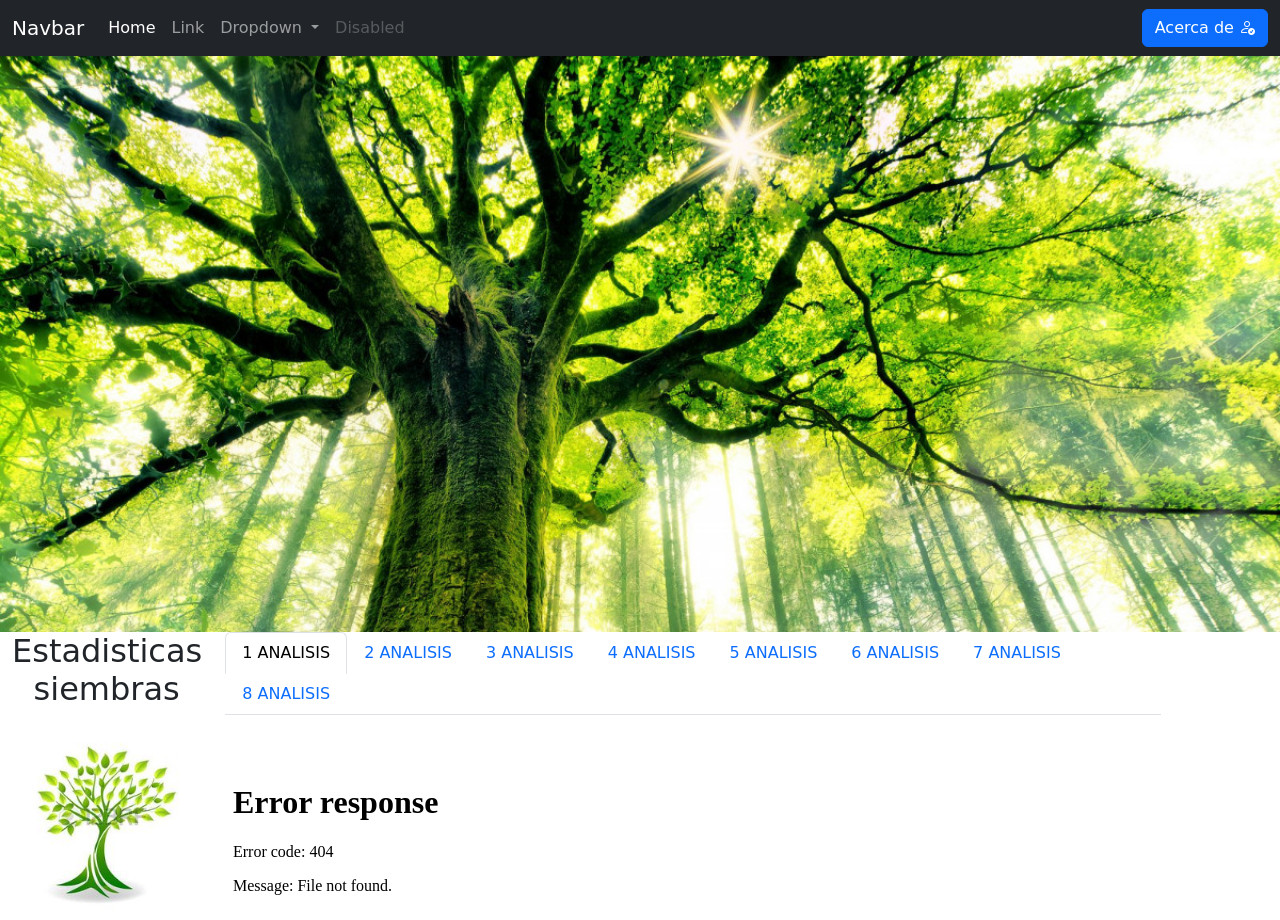
==== index.html @ 5a19d995 "Avance proyecto Final" ====
<!DOCTYPE html>
<html lang="en">
<head>
    <meta charset="UTF-8">
    <meta http-equiv="X-UA-Compatible" content="IE=edge">
    <meta name="viewport" content="width=device-width, initial-scale=1.0">
    <title>PROYECTO ARBOLES</title>
    <!--CSS ONLY-->
<link href="https://cdn.jsdelivr.net/npm/bootstrap@5.2.1/dist/css/bootstrap.min.css" rel="stylesheet" 
integrity="sha384-iYQeCzEYFbKjA/T2uDLTpkwGzCiq6soy8tYaI1GyVh/UjpbCx/TYkiZhlZB6+fzT" crossorigin="anonymous">
<link
rel="stylesheet"
href="https://cdnjs.cloudflare.com/ajax/libs/animate.css/4.1.1/animate.min.css"/>
<link rel="stylesheet" href="./estilos.css">
<link rel="stylesheet" href="https://cdn.jsdelivr.net/npm/bootstrap-icons@1.9.1/font/bootstrap-icons.css">
</head>
<body>
    <header>
        <nav class="navbar navbar-expand-lg bg-dark navbar-dark 
                    animate__animated animate__backInLeft">
            <div class="container-fluid">
              <a class="navbar-brand" href="#">Navbar</a>
              <button class="navbar-toggler" type="button" data-bs-toggle="collapse" data-bs-target="#navbarSupportedContent" aria-controls="navbarSupportedContent" aria-expanded="false" aria-label="Toggle navigation">
                <span class="navbar-toggler-icon"></span>
              </button>
              <div class="collapse navbar-collapse" id="navbarSupportedContent">
                <ul class="navbar-nav me-auto mb-2 mb-lg-0">
                  <li class="nav-item">
                    <a class="nav-link active" aria-current="page" href="#">Home</a>
                  </li>
                  <li class="nav-item">
                    <a class="nav-link" href="#">Link</a>
                  </li>
                  <li class="nav-item dropdown">
                    <a class="nav-link dropdown-toggle" href="#" role="button" data-bs-toggle="dropdown" aria-expanded="false">
                      Dropdown
                    </a>
                    <ul class="dropdown-menu">
                      <li><a class="dropdown-item" href="#">Action</a></li>
                      <li><a class="dropdown-item" href="#">Another action</a></li>
                      <li><hr class="dropdown-divider"></li>
                      <li><a class="dropdown-item" href="#">Something else here</a></li>
                    </ul>
                  </li>
                  <li class="nav-item">
                    <a class="nav-link disabled">Disabled</a>
                  </li>
                </ul>
                <a class="btn btn-primary" data-bs-toggle="offcanvas" href="#offcanvasExample" role="button" aria-controls="offcanvasExample">
                    Acerca de
                    <i class="bi bi-person-check"></i>
                  </a>
              </div>
            </div>
          </nav>
    </header>
    <main>
        <section class="fondo">
        </section>
        <section>
            <div class="container-fluid">
                <div class="row">
                    <div class="col-12 col-md-2 text-center">
                        <h2>Estadisticas siembras</h2>
                        <img src="./Img/Logo.png" alt=""
                        class="img-fluid w-100">
                    </div>
                    <div class="col-12 col-md-9">
                        <ul class="nav nav-tabs" id="myTab" role="tablist">
                            <li class="nav-item" role="presentation">
                              <button class="nav-link active" id="home-tab" data-bs-toggle="tab" data-bs-target="#home-tab-pane" type="button" role="tab" aria-controls="home-tab-pane" aria-selected="true">1 ANALISIS</button>
                            </li>
                            <li class="nav-item" role="presentation">
                              <button class="nav-link" id="profile-tab" data-bs-toggle="tab" data-bs-target="#profile-tab-pane" type="button" role="tab" aria-controls="profile-tab-pane" aria-selected="false">2 ANALISIS</button>
                            </li>
                            <li class="nav-item" role="presentation">
                              <button class="nav-link" id="contact-tab" data-bs-toggle="tab" data-bs-target="#contact-tab-pane" type="button" role="tab" aria-controls="contact-tab-pane" aria-selected="false">3 ANALISIS</button>
                            </li>
                            <li class="nav-item" role="presentation">
                              <button class="nav-link" id="contact-tab" data-bs-toggle="tab" data-bs-target="#contact-tab-pane" type="button" role="tab" aria-controls="contact-tab-pane" aria-selected="false">4 ANALISIS</button>
                            </li>
                            <li class="nav-item" role="presentation">
                              <button class="nav-link" id="contact-tab" data-bs-toggle="tab" data-bs-target="#contact-tab-pane" type="button" role="tab" aria-controls="contact-tab-pane" aria-selected="false">5 ANALISIS</button>
                            </li>
                            <li class="nav-item" role="presentation">
                              <button class="nav-link" id="contact-tab" data-bs-toggle="tab" data-bs-target="#contact-tab-pane" type="button" role="tab" aria-controls="contact-tab-pane" aria-selected="false">6 ANALISIS</button>
                            </li>
                            <li class="nav-item" role="presentation">
                              <button class="nav-link" id="contact-tab" data-bs-toggle="tab" data-bs-target="#contact-tab-pane" type="button" role="tab" aria-controls="contact-tab-pane" aria-selected="false">7 ANALISIS</button>
                            </li>
                            <li class="nav-item" role="presentation">
                              <button class="nav-link" id="contact-tab" data-bs-toggle="tab" data-bs-target="#contact-tab-pane" type="button" role="tab" aria-controls="contact-tab-pane" aria-selected="false">8 ANALISIS</button>
                            </li>

                          </ul>
                          <div class="tab-content" id="myTabContent">
                            <div class="tab-pane fade show active" id="home-tab-pane" role="tabpanel" aria-labelledby="home-tab" tabindex="0">
                              <iframe src="./Datosanalistas1.html" frameborder="0" class ="w-100 mt-5"></iframe>
                            </div>
                            <div class="tab-pane fade" id="profile-tab-pane" role="tabpanel" aria-labelledby="profile-tab" tabindex="0">
                              <iframe src="./Datosanalistas2.html" frameborder="0" class ="w-100 mt-5"></iframe>
                              </div>
                            <div class="tab-pane fade" id="contact-tab-pane" role="tabpanel" aria-labelledby="contact-tab" tabindex="0">
                              <iframe src="./Datosfiltro.html" frameborder="0" class ="w-100 mt-5"></iframe>
                              </div></div>

                          </div>
                    </div>
                </div>
            </div>
        </section>
        <section>
            <div class="offcanvas offcanvas-start" tabindex="-1" id="offcanvasExample" aria-labelledby="offcanvasExampleLabel">
                <div class="offcanvas-header">
                  <h5 class="offcanvas-title" id="offcanvasExampleLabel">Acerca de</h5>
                  <button type="button" class="btn-close" data-bs-dismiss="offcanvas" aria-label="Close"></button>
                </div>
                <div class="offcanvas-body">
                    <div class="container">
                        <div class="row justify-content-center">
                            <div class="col-12">
                                <img src="./Img/Avatar.png" alt=""
                                class="img-fluid w-100 mx-auto d-block">
                                <h3>FABIO ALEXIS VILLA VARGAS</h3>
                                <p>Auxiliar operativo de EPS Sura con toda la disposicion para aprender y buscar las mejores herramientas para automatizacion de los procesos
                                </p>
                                <h2>Celular:3218424225 </h2>
                            </div>
                        </div>
                    </div>
                </div>
              </div>
        </section>
    </main>
    <footer></footer>


    



<!-- JavaScript Bundle with Popper -->
<script src="https://cdn.jsdelivr.net/npm/bootstrap@5.2.1/dist/js/bootstrap.bundle.min.js" integrity="sha384-u1OknCvxWvY5kfmNBILK2hRnQC3Pr17a+RTT6rIHI7NnikvbZlHgTPOOmMi466C8" crossorigin="anonymous"></script>    
</body>
</html>
---- estilos.css ----
.fondo{
background-image: url('./Img/banner.jpg');
background-position: top center;
background-size: cover;
padding: 
10% 
20% 
35% 
30%;
}
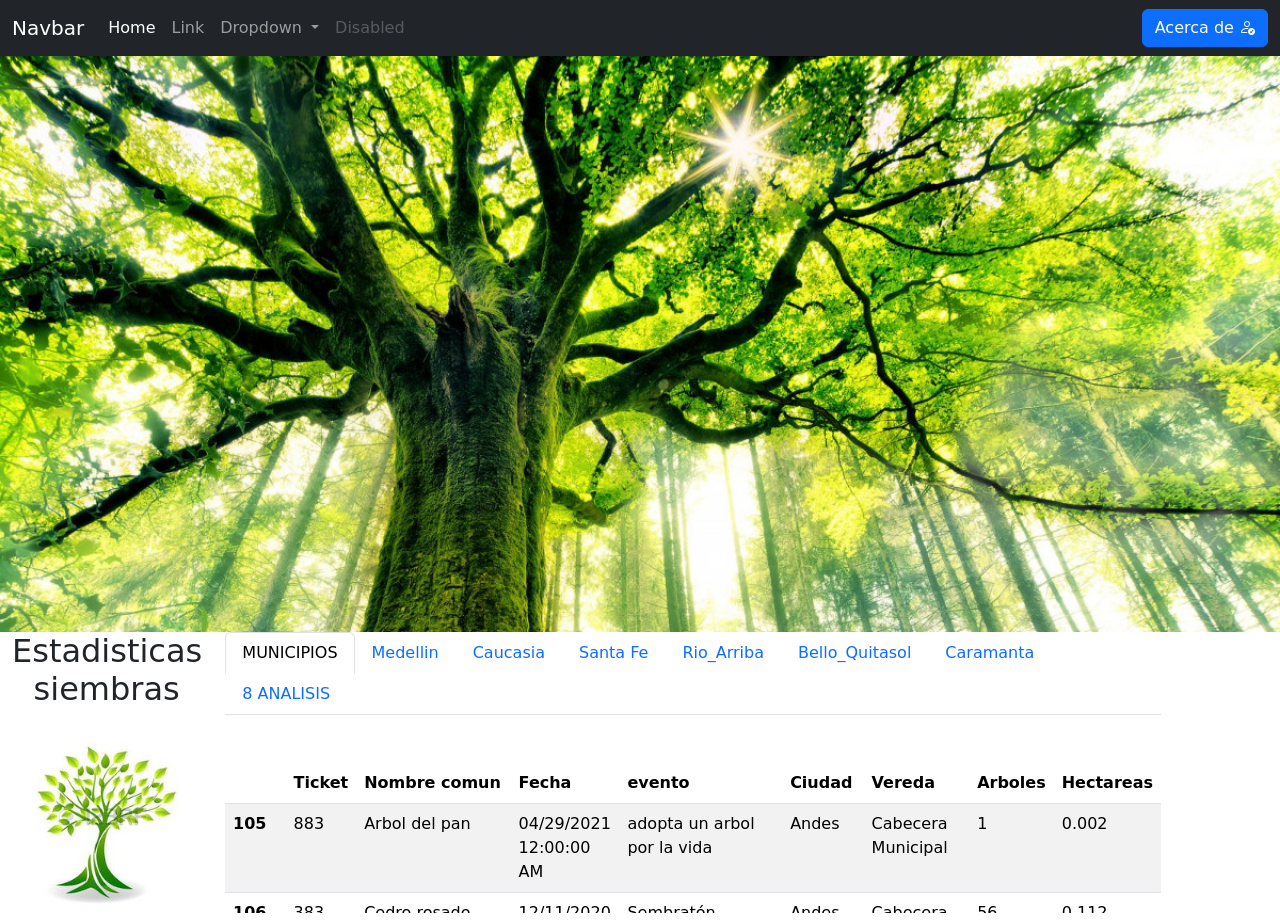
==== commit c3b21a33: "Avance del proyecto 28-09-2022" ====
--- a/index.html
+++ b/index.html
@@ -68,41 +68,61 @@
                     <div class="col-12 col-md-9">
                         <ul class="nav nav-tabs" id="myTab" role="tablist">
                             <li class="nav-item" role="presentation">
-                              <button class="nav-link active" id="home-tab" data-bs-toggle="tab" data-bs-target="#home-tab-pane" type="button" role="tab" aria-controls="home-tab-pane" aria-selected="true">1 ANALISIS</button>
+                              <button class="nav-link active" id="home-tab" data-bs-toggle="tab" data-bs-target="#home-tab-pane" type="button" role="tab" aria-controls="home-tab-pane" aria-selected="true">MUNICIPIOS</button>
                             </li>
                             <li class="nav-item" role="presentation">
-                              <button class="nav-link" id="profile-tab" data-bs-toggle="tab" data-bs-target="#profile-tab-pane" type="button" role="tab" aria-controls="profile-tab-pane" aria-selected="false">2 ANALISIS</button>
+                              <button class="nav-link" id="profile-tab" data-bs-toggle="tab" data-bs-target="#profile-tab-pane" type="button" role="tab" aria-controls="profile-tab-pane" aria-selected="false">Medellin</button>
                             </li>
                             <li class="nav-item" role="presentation">
-                              <button class="nav-link" id="contact-tab" data-bs-toggle="tab" data-bs-target="#contact-tab-pane" type="button" role="tab" aria-controls="contact-tab-pane" aria-selected="false">3 ANALISIS</button>
+                              <button class="nav-link" id="contact-tab" data-bs-toggle="tab" data-bs-target="#contact-tab-pane" type="button" role="tab" aria-controls="contact-tab-pane" aria-selected="false">Caucasia</button>
                             </li>
                             <li class="nav-item" role="presentation">
-                              <button class="nav-link" id="contact-tab" data-bs-toggle="tab" data-bs-target="#contact-tab-pane" type="button" role="tab" aria-controls="contact-tab-pane" aria-selected="false">4 ANALISIS</button>
+                              <button class="nav-link" id="p4-tab" data-bs-toggle="tab" data-bs-target="#p4-tab-pane" type="button" role="tab" aria-controls="p4-tab-pane" aria-selected="false">Santa Fe</button>
                             </li>
                             <li class="nav-item" role="presentation">
-                              <button class="nav-link" id="contact-tab" data-bs-toggle="tab" data-bs-target="#contact-tab-pane" type="button" role="tab" aria-controls="contact-tab-pane" aria-selected="false">5 ANALISIS</button>
+                              <button class="nav-link" id="p5-tab" data-bs-toggle="tab" data-bs-target="#p5-tab-pane" type="button" role="tab" aria-controls="p5-tab-pane" aria-selected="false">Rio_Arriba</button>
                             </li>
                             <li class="nav-item" role="presentation">
-                              <button class="nav-link" id="contact-tab" data-bs-toggle="tab" data-bs-target="#contact-tab-pane" type="button" role="tab" aria-controls="contact-tab-pane" aria-selected="false">6 ANALISIS</button>
+                              <button class="nav-link" id="p6-tab" data-bs-toggle="tab" data-bs-target="#p6-tab-pane" type="button" role="tab" aria-controls="p6-tab-pane" aria-selected="false">Bello_Quitasol</button>
                             </li>
                             <li class="nav-item" role="presentation">
-                              <button class="nav-link" id="contact-tab" data-bs-toggle="tab" data-bs-target="#contact-tab-pane" type="button" role="tab" aria-controls="contact-tab-pane" aria-selected="false">7 ANALISIS</button>
+                              <button class="nav-link" id="p7-tab" data-bs-toggle="tab" data-bs-target="#p7-tab-pane" type="button" role="tab" aria-controls="p7-tab-pane" aria-selected="false">Caramanta</button>
                             </li>
                             <li class="nav-item" role="presentation">
-                              <button class="nav-link" id="contact-tab" data-bs-toggle="tab" data-bs-target="#contact-tab-pane" type="button" role="tab" aria-controls="contact-tab-pane" aria-selected="false">8 ANALISIS</button>
+                              <button class="nav-link" id="p8-tab" data-bs-toggle="tab" data-bs-target="#p8-tab-pane" type="button" role="tab" aria-controls="p8-tab-pane" aria-selected="false">8 ANALISIS</button>
                             </li>
 
                           </ul>
                           <div class="tab-content" id="myTabContent">
                             <div class="tab-pane fade show active" id="home-tab-pane" role="tabpanel" aria-labelledby="home-tab" tabindex="0">
-                              <iframe src="./Datosanalistas1.html" frameborder="0" class ="w-100 mt-5"></iframe>
+                              <iframe src="./Datosxmunicipio.html" frameborder="0" class ="w-100 mt-5"></iframe>
                             </div>
                             <div class="tab-pane fade" id="profile-tab-pane" role="tabpanel" aria-labelledby="profile-tab" tabindex="0">
-                              <iframe src="./Datosanalistas2.html" frameborder="0" class ="w-100 mt-5"></iframe>
+                              <iframe src="./ArbolesMedellin.html" frameborder="0" class ="w-100 mt-5"></iframe>
                               </div>
                             <div class="tab-pane fade" id="contact-tab-pane" role="tabpanel" aria-labelledby="contact-tab" tabindex="0">
-                              <iframe src="./Datosfiltro.html" frameborder="0" class ="w-100 mt-5"></iframe>
-                              </div></div>
+                              <iframe src="./Datos_Caucasia.html" frameborder="0" class ="w-100 mt-5"></iframe>
+                              </div>
+                              <div class="tab-pane fade" id="p4-tab-pane" role="tabpanel" aria-labelledby="p4-tab" tabindex="0">
+                                <iframe src="./Datos_Santafe.html" frameborder="0" class ="w-100 mt-5"></iframe>
+                                </div>
+                                <div class="tab-pane fade" id="p5-tab-pane" role="tabpanel" aria-labelledby="p5-tab" tabindex="0">
+                                  <iframe src="./Datos_veredas_Rio.html" frameborder="0" class ="w-100 mt-5"></iframe>
+                                  </div>
+                                  <div class="tab-pane fade" id="p6-tab-pane" role="tabpanel" aria-labelledby="p6-tab" tabindex="0">
+                                    <iframe src="./Datos.html" frameborder="0" class ="w-100 mt-5"></iframe>
+                                    </div>
+                                    <div class="tab-pane fade" id="p7-tab-pane" role="tabpanel" aria-labelledby="p7-tab" tabindex="0">
+                                      <iframe src="./Datos_Caramanta.html" frameborder="0" class ="w-100 mt-5"></iframe>
+                                      </div>
+  
+
+
+
+                            
+                            
+                            
+                            </div>
 
                           </div>
                     </div>
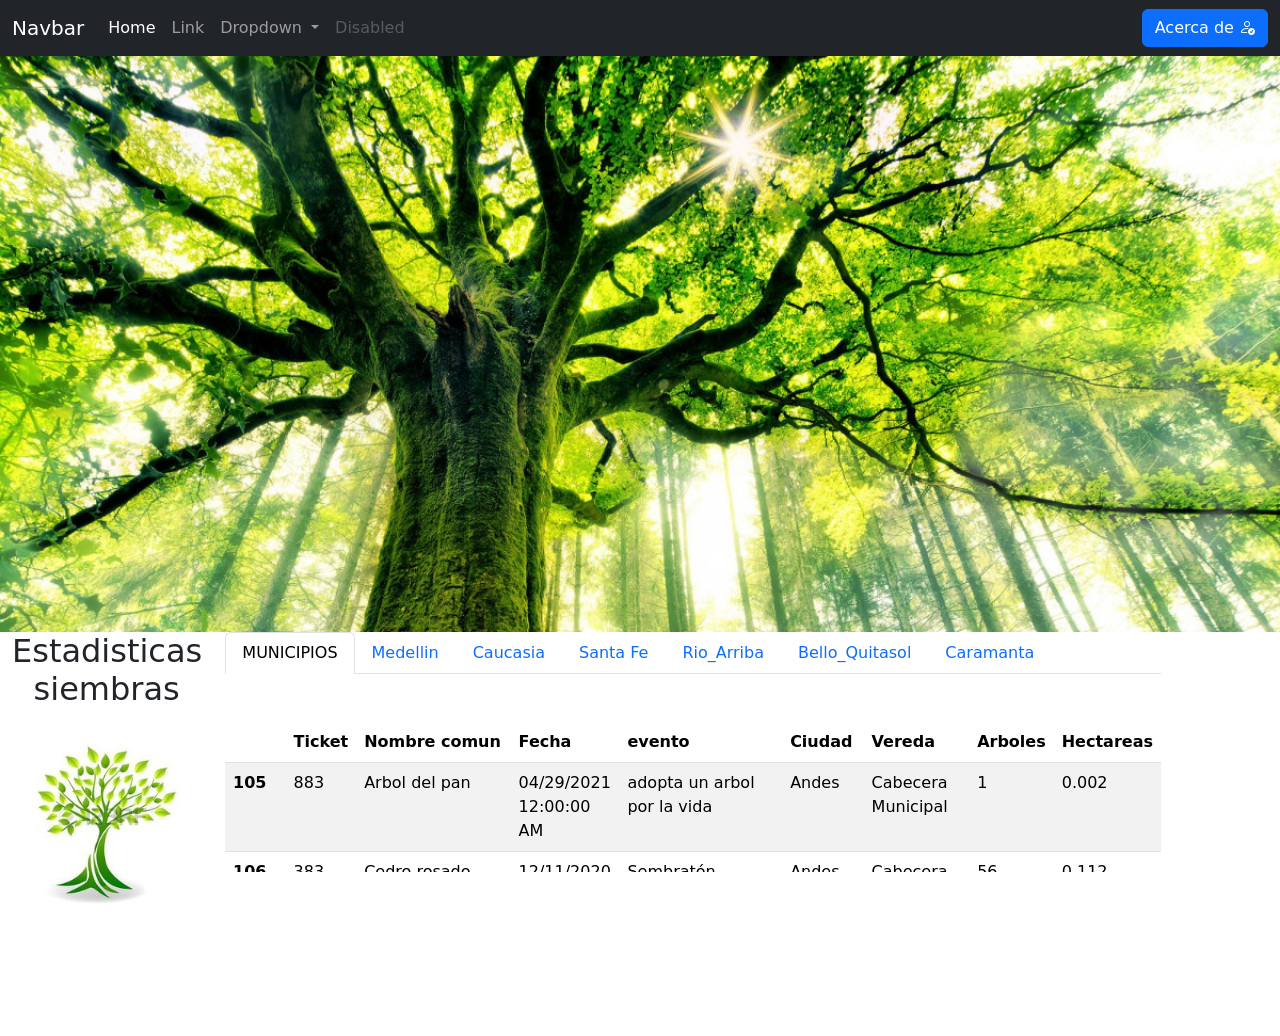
==== commit fafb778f: "con mapas" ====
--- a/index.html
+++ b/index.html
@@ -88,32 +88,53 @@
                             <li class="nav-item" role="presentation">
                               <button class="nav-link" id="p7-tab" data-bs-toggle="tab" data-bs-target="#p7-tab-pane" type="button" role="tab" aria-controls="p7-tab-pane" aria-selected="false">Caramanta</button>
                             </li>
-                            <li class="nav-item" role="presentation">
-                              <button class="nav-link" id="p8-tab" data-bs-toggle="tab" data-bs-target="#p8-tab-pane" type="button" role="tab" aria-controls="p8-tab-pane" aria-selected="false">8 ANALISIS</button>
-                            </li>
+                           
 
                           </ul>
                           <div class="tab-content" id="myTabContent">
                             <div class="tab-pane fade show active" id="home-tab-pane" role="tabpanel" aria-labelledby="home-tab" tabindex="0">
                               <iframe src="./Datosxmunicipio.html" frameborder="0" class ="w-100 mt-5"></iframe>
+                              <div class="class container">
+                                <div class="row">
+                            <div class="col-12">
+                                <iframe src="https://www.google.com/maps/embed?pb=!1m18!1m12!1m3!1d2026891.7260981572!2d-76.62456879513965!3d7.15223600843464!2m3!1f0!2f0!3f0!3m2!1i1024!2i768!4f13.1!3m3!1m2!1s0x8e4429b2d9a8a783%3A0x540a36ca7581959a!2sAntioquia!5e0!3m2!1ses-419!2sco!4v1664570532279!5m2!1ses-419!2sco" class="w-100 img-fluid" style="border:0;" allowfullscreen="" loading="lazy" referrerpolicy="no-referrer-when-downgrade"></iframe>
+                            </div>
+                            </div>
+                            </div>
                             </div>
                             <div class="tab-pane fade" id="profile-tab-pane" role="tabpanel" aria-labelledby="profile-tab" tabindex="0">
                               <iframe src="./ArbolesMedellin.html" frameborder="0" class ="w-100 mt-5"></iframe>
+                                <iframe src="https://www.google.com/maps/embed?pb=!1m18!1m12!1m3!1d63458.360056719604!2d-75.65297060091493!3d6.244283918370033!2m3!1f0!2f0!3f0!3m2!1i1024!2i768!4f13.1!3m3!1m2!1s0x8e4428dfb80fad05%3A0x42137cfcc7b53b56!2sMedell%C3%ADn%2C%20Antioquia!5e0!3m2!1ses-419!2sco!4v1664570716520!5m2!1ses-419!2sco" class="w-100 img-fluid" style="border:0;" allowfullscreen="" loading="lazy" referrerpolicy="no-referrer-when-downgrade"></iframe>
                               </div>
                             <div class="tab-pane fade" id="contact-tab-pane" role="tabpanel" aria-labelledby="contact-tab" tabindex="0">
                               <iframe src="./Datos_Caucasia.html" frameborder="0" class ="w-100 mt-5"></iframe>
+                              <iframe src="https://www.google.com/maps/embed?pb=!1m18!1m12!1m3!1d31609.567371171623!2d-75.21533759613628!3d7.9786911824712625!2m3!1f0!2f0!3f0!3m2!1i1024!2i768!4f13.1!3m3!1m2!1s0x8e5b6f03c070dcf1%3A0x5d4d101c959d9c74!2sCaucasia%2C%20Antioquia!5e0!3m2!1ses-419!2sco!4v1664570836078!5m2!1ses-419!2sco"class="w-100 img-fluid" style="border:0;" allowfullscreen="" loading="lazy" referrerpolicy="no-referrer-when-downgrade"></iframe>
                               </div>
                               <div class="tab-pane fade" id="p4-tab-pane" role="tabpanel" aria-labelledby="p4-tab" tabindex="0">
                                 <iframe src="./Datos_Santafe.html" frameborder="0" class ="w-100 mt-5"></iframe>
+                                <iframe src="https://www.google.com/maps/embed?pb=!1m18!1m12!1m3!1d126843.6748451682!2d-75.98765802717035!3d6.538747756910058!2m3!1f0!2f0!3f0!3m2!1i1024!2i768!4f13.1!3m3!1m2!1s0x8e45c7f203519c81%3A0x120c657dee28c835!2sSanta%20F%C3%A9%20de%20Antioquia%2C%20Antioquia!5e0!3m2!1ses-419!2sco!4v1664570880158!5m2!1ses-419!2sco"class="w-100 img-fluid" style="border:0;" allowfullscreen="" loading="lazy" referrerpolicy="no-referrer-when-downgrade"></iframe>
+
                                 </div>
                                 <div class="tab-pane fade" id="p5-tab-pane" role="tabpanel" aria-labelledby="p5-tab" tabindex="0">
                                   <iframe src="./Datos_veredas_Rio.html" frameborder="0" class ="w-100 mt-5"></iframe>
+                                  <div class="class container">
+                                    <div class="row">
+                                <div class="col-12">
+                                    <iframe src="https://www.google.com/maps/embed?pb=!1m18!1m12!1m3!1d31723.8352615973!2d-75.5529415!3d6.3318800500000005!2m3!1f0!2f0!3f0!3m2!1i1024!2i768!4f13.1!3m3!1m2!1s0x8e442fa6958e1777%3A0x837c07a666cf50f0!2sBello%2C%20Antioquia!5e0!3m2!1ses-419!2sco!4v1664570140126!5m2!1ses-419!2sco" class="w-100 img-fluid" style="border:0;" allowfullscreen="" loading="lazy" referrerpolicy="no-referrer-when-downgrade"></iframe>
+                                    <iframe src="./Datos_veredas_Rio.html" frameborder="0"></iframe>
+                                </div>
+                                </div>
+                                </div>
                                   </div>
                                   <div class="tab-pane fade" id="p6-tab-pane" role="tabpanel" aria-labelledby="p6-tab" tabindex="0">
-                                    <iframe src="./Datos.html" frameborder="0" class ="w-100 mt-5"></iframe>
+                                    <iframe src="./Datos_Media_Arboles.html" frameborder="0" class ="w-100 mt-5"></iframe>
+                                    <iframe src="./Datos_Bello.html" frameborder="0" class ="w-100 mt-5"></iframe>
+                                    <iframe src="https://www.google.com/maps/embed?pb=!1m18!1m12!1m3!1d31723.832716554356!2d-75.58881988662755!3d6.331921473571515!2m3!1f0!2f0!3f0!3m2!1i1024!2i768!4f13.1!3m3!1m2!1s0x8e442fa6958e1777%3A0x837c07a666cf50f0!2sBello%2C%20Antioquia!5e0!3m2!1ses-419!2sco!4v1664571122442!5m2!1ses-419!2sco" class="w-100 img-fluid" style="border:0;" allowfullscreen="" loading="lazy" referrerpolicy="no-referrer-when-downgrade"></iframe>
+
                                     </div>
                                     <div class="tab-pane fade" id="p7-tab-pane" role="tabpanel" aria-labelledby="p7-tab" tabindex="0">
                                       <iframe src="./Datos_Caramanta.html" frameborder="0" class ="w-100 mt-5"></iframe>
+                                      <iframe src="https://www.google.com/maps/embed?pb=!1m18!1m12!1m3!1d3971.121754016297!2d-75.64589563467466!3d5.548961835261826!2m3!1f0!2f0!3f0!3m2!1i1024!2i768!4f13.1!3m3!1m2!1s0x8e4701de201a2e47%3A0x1706ed036a1dbc66!2sCaramanta%2C%20Antioquia!5e0!3m2!1ses-419!2sco!4v1664571191331!5m2!1ses-419!2sco"class="w-100 img-fluid" style="border:0;" allowfullscreen="" loading="lazy" referrerpolicy="no-referrer-when-downgrade"></iframe>
                                       </div>
   
 
